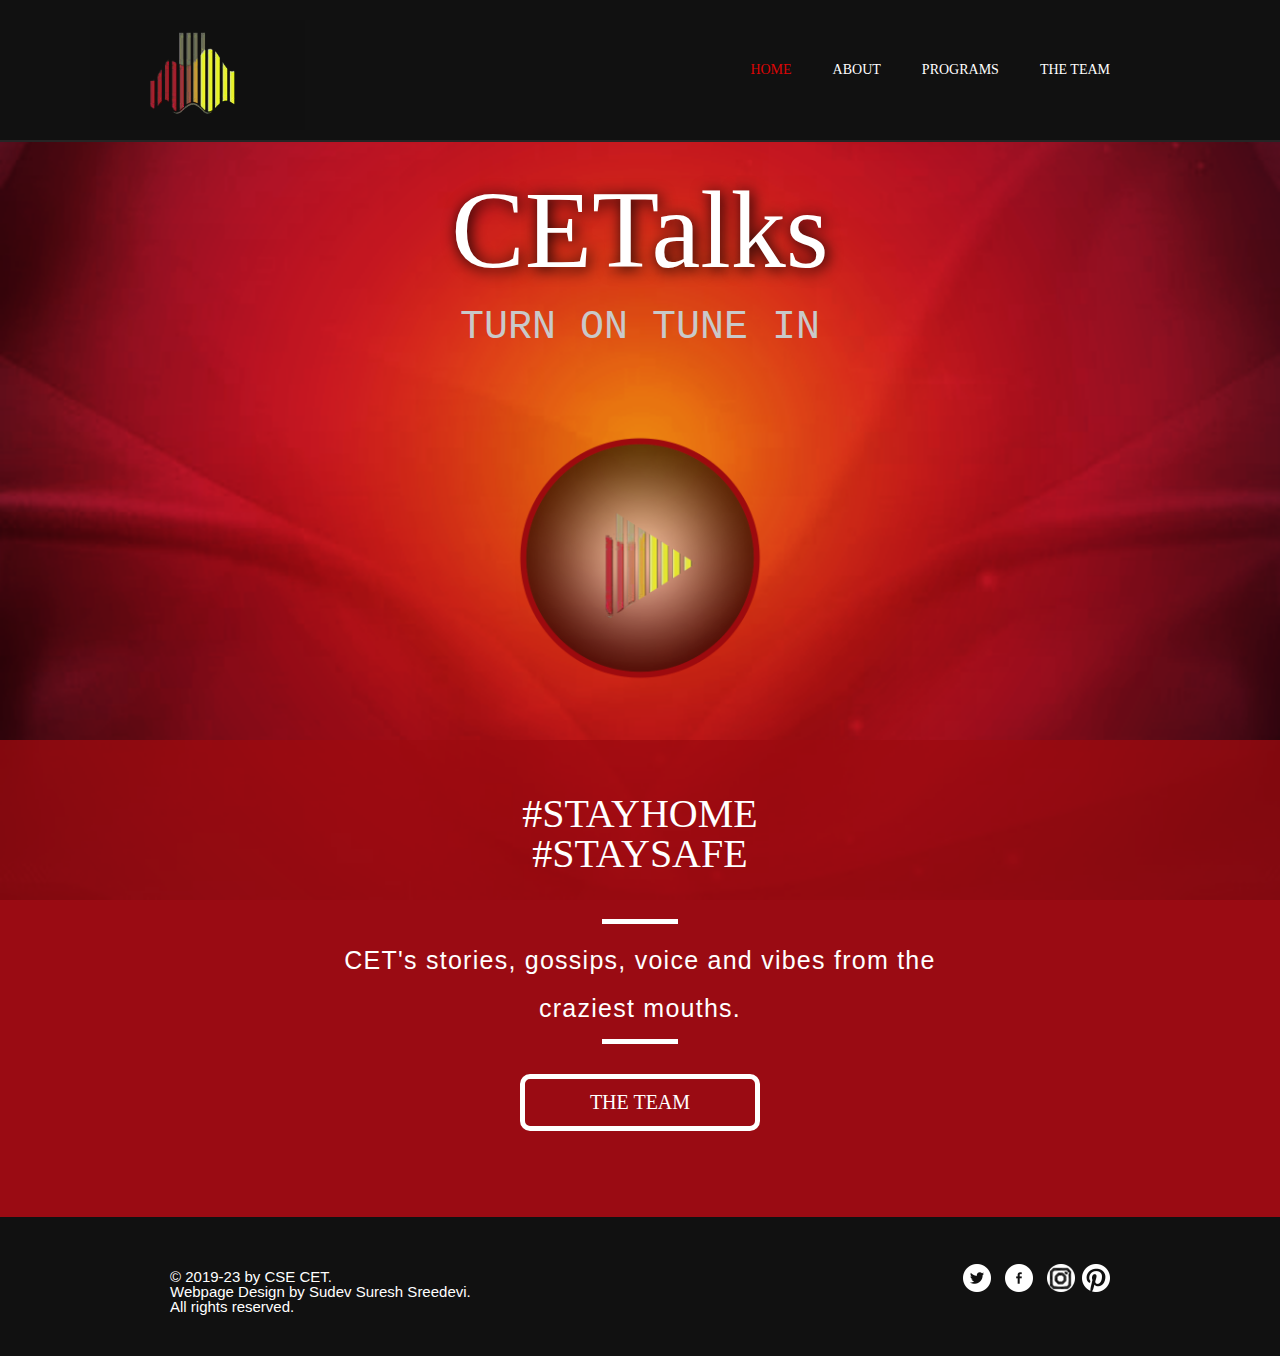
==== index.html @ 77f41a3c "Major theme change" ====
<!doctype html>
<html>
<head>
	<meta charset="UTF-8">
	<meta name="viewport" content="width=device-width, initial-scale=1.0">
	<meta name="theme-color" content="#111111">
	<title>CETalks</title>
	<link rel="stylesheet" href="css/style.css" type="text/css">
	<link rel="stylesheet" type="text/css" href="css/mobile.css">
	<link rel="icon" href="images/favicon.png" type="image/png">
	<script src="js/mobile.js" type="text/javascript"></script>
</head>
<body>
	<div class="loader-wrapper">
		<span class="loader"><span class="loader-inner"></span></span>
	</div>

	<div id="page">
		<div id="header">
			<div id="navigation">
				<span id="mobile-navigation">&nbsp;</span>
				<a href="index.html" class="logo"><img src="images/cetalkslogo.png" alt=""></a>
				<ul id="menu">
					<li class="selected">
						<a href="index.html">Home</a>
					</li>
					<li>
						<a href="comingsoon.html">About</a>
					</li>
					<li>
						<a href="programs.html">Programs</a>
						<ul>
							<li>
								<a href="programborentine.html">Borentine</a>
							</li>
						</ul>
					</li>
					<li>
						<a href="team.html">The Team</a>
						<ul>
							<li>
								<a href="teamcorepanel.html">Core Panel</a>
							</li>
							<li>
								<a href="teamsubpanel.html">Sub Panel</a>
							</li>
							<li>
								<a href="teamrj.html">RJs</a>
							</li>
							<li>
								<a href="teamprogram.html">Program Team</a>
							</li>
							<li>
								<a href="teamtech.html">Tech Team</a>
							</li>
							<li>
								<a href="teamdesign.html">Design Team</a>
							</li>
						</ul>
					</li>
					<!--li>
						<a href="contact.html">Contact</a>
					</li-->
				</ul>
			</div>
		</div>
		<div id="body" class="home">
			<div class="header">
				<div>
					<h1 style="color: white;" id="cetalks">CETalks</h1>
					<h2 style="color: #c9c9c9;">Turn on Tune in</h2>
				<audio id="stream" src="https://streaming.radio.co/s8c7294f48/listen"></audio>
				<div id="playbutton">
				<input type="radio" id="play" class="playradio" name="media" onclick="document.getElementById('stream').play(); document.getElementById('cetalks').scrollIntoView({behavior:'smooth'})" style="display: none;">
						<label for="play" class="label">
							<img src="images/playbutton.png" class="play" alt="">
						</label>
					</input>
					<input type="radio" id="pause" class="pauseradio" name="media" checked onclick="document.getElementById('stream').pause();" style="display: none;">
						<label for="pause" class="label">
							<img src="images/pause.png" class="pause" alt="">
						</label>
					</input>
				</div>
				</div>
			</div>
			<div class="body">
				<div>
					<h1>#Stayhome<br>#staysafe</h1>
					<p>CET's stories, gossips, voice and vibes from the craziest mouths.</p>
					<a href="team.html" class="more">The Team</a>
				</div>
			</div>
		</div>
		<div id="footer">
			<div>
				<div class="connect">
					<a href="https://twitter.com/CETalks" class="twitter">twitter</a>
					<a href="https://fb.me/cetalks" class="facebook">facebook</a>
					<a href="https://instagram.com/CETalks" class="googleplus">googleplus</a>
					<a href="" class="pinterest">pinterest</a>
				</div>
				<p>&copy; 2019-23 by CSE CET. <br>Webpage Design by Sudev Suresh Sreedevi. <br>All rights reserved.</p>
			</div>
		</div>
	</div>
	<script src="https://ajax.googleapis.com/ajax/libs/jquery/3.4.1/jquery.min.js"></script>
	<script>
        $(window).on("load",function(){
          $(".loader-wrapper").fadeOut("slow");
        });
    </script>
</body>
</html>
---- css/style.css ----
body {
	margin: 0;
	padding: 0;
	position: relative;
	width: auto;
	background-color: #111111;
}
body #page {
	margin: 0;
	overflow: hidden;
	padding: 0;
	width: auto;
}
a {
	text-decoration: none;
	outline: none;
}
a:active {
	background: none;
}
img {
	border: none;
}

/*----------------------------------------loading-screen--------------------------------------*/
.loader-wrapper {
	width: 100%;
	height: 100%;
	position: absolute;
	top: 0;
	left: 0;
	background-color: #111111;
	display:none;
	justify-content: center;
	align-items: center;
  }
  .loader {
	display: inline-block;
	width: 30px;
	height: 30px;
	position: relative;
	border: 4px solid #Fff;
	animation: loader 2s infinite ease;
  }
  .loader-inner {
	vertical-align: top;
	display: inline-block;
	width: 100%;
	background-color: #fff;
	animation: loader-inner 2s infinite ease-in;
  }
  @keyframes loader {
	0% { transform: rotate(0deg);}
	25% { transform: rotate(180deg);}
	50% { transform: rotate(180deg);}
	75% { transform: rotate(360deg);}
	100% { transform: rotate(360deg);}
  }
  @keyframes loader-inner {
	0% { height: 0%;}
	25% { height: 0%;}
	50% { height: 100%;}
	75% { height: 100%;}
	100% { height: 0%;}
  }
/*----------------------------------------header-styles---------------------------------------*/
#header {
	margin: 0;
	padding: 0;
	position: relative;
	width: 100%;
}
#header div {
	margin: 0 auto;
    max-width: 940px;
    min-height: 140px;
    padding: 0 10px;
}
#header div a.logo {
	display: block;
	float: left;
	height: 106px;
	align-self: center;
	margin: 20px 0 0 -80px;
    padding: 0;
    width: 320px;
}
#header div a.logo img {
	display: block;
	margin: 0;
	padding: 0;
	max-height: 110px;
	width: auto;
}
#header div ul {
	display: block;
    float: right;
    list-style: none outside none;
    margin: 0 auto;
    max-width: 501px;
    padding: 60px 0 20px;
    text-align: center;
}
#header div ul li {
	display: inline-block;
	*float: left; /* Needed for IE7 and old versions */
	margin: 0 0 0 37px;
	padding: 0;
	width: auto;
}
#header div ul li a {
	color: #ffffff;
	font-family: "Arial Black";
	font-size: 14px;
	font-weight: normal;
	line-height: 14px;
	margin: 0;
	padding: 0;
	text-align: center;
	text-transform: uppercase;
	width: auto;
}
#header div ul li.selected a, #header div ul li.selected a:hover {
	color: #dd0505;
}
#header div ul li a:hover {
	color: #c9cc00;
	transition: all .5s;
}
#header div ul li ul {
	display: none;
}
#header span#mobile-navigation, #header span#mobile-submenu, #header div ul li ul {
	display: none;
}
/*----------------------------------------body-home-styles---------------------------------------*/
#body {
	background: url(../images/clothbg.png) no-repeat center center;
	background-position: top;
	background-attachment: fixed;
	background-size: cover;
	background-color: #8f0f1f;
	border-top: 2px solid #252525;
	margin: 0;
	overflow: hidden;
	padding: 0;
	position: relative;
	width: 100%;
}
@media only screen and (max-width: 767px){
	#body
	{
		background: url(../images/clothbglow.png) no-repeat center center;
	}
}
#body.home div {
	background: none;
	margin: 0;
	max-width: none;
	padding: 0 0 54px;
	width: 100%;
}
#body.home div.header div {
	background: none;
	margin: 0 auto;
	max-width: 960px;
	padding: 40px 0 0;
	z-index: 1;
	position: relative;
}
#body.home div.header div h1 {
	background: none;
	color: #000000;
	display: block;
	font-family: "Arial Black";
	font-size: 110px;
	font-weight: normal;
	line-height: 96px;
	margin: 0 auto 20px;
	padding: 0;
	text-align: center;
	text-transform: none;
	width: 89.5833%;
	text-shadow: black 2px 2px 15px;
}
#body.home div.header div h2 {
	background: none;
	color: #000000;
	display: block;
	font-family: monospace;
	font-size: 40px;
	font-weight: normal;
	line-height: 60px;
	margin: 0 auto 32px;
	padding: 0;
	text-align: center;
	text-transform: uppercase;
	width: 89.5833%;
}
#body.home div.header div span {
	display: block;
	margin: 0 auto 52px;
	max-width: 350px;
	overflow: hidden;
	padding: 0;
	width: 37.4583%;
}
#body.home div.header div span a.email {
	border: 5px solid #000000;
	color: #000000;
	display: block;
	float: left;
	font-family: Arial;
	font-size: 20px;
	font-weight: bold;
	height: 47px;
	line-height: 47px;
	margin: 0;
	padding: 0;
	text-align: center;
	text-transform: uppercase;
	width: 63.142857142857%;
}
#body.home div.header div span a.signup {
	border: 5px solid #000000;
	border-left: none;
	color: #000000;
	display: block;
	float: left;
	font-family: Arial;
	font-size: 20px;
	font-weight: bold;
	height: 47px;
	line-height: 47px;
	margin: 0;
	padding: 0;
	text-align: center;
	text-transform: uppercase;
	width: 32.571428571429%;
}
#body.home div.header div img {
	display: block;
	margin: 0 auto;
	padding: 0;
	width: 97.9167%;
}
#body.home div.body {
	background: url(../images/bar.png) repeat;
	margin: 0;
	padding: 0;
	width: 100%;
	position: relative;
	z-index: 0;
}
#body.home div.body div {
	background: none;
	margin: 0 auto;
	max-width: 960px;
	padding: 54px 0 86px;
}
#body.home div.body div h1 {
	background: url(../images/bg-border1.gif) no-repeat center bottom;
	color: #FFFFFF;
	font-family: 'Arial Black';
	font-size: 40px;
	font-weight: normal;
	line-height: 40px;
	margin: 0;
	padding: 0 0 50px;
	text-align: center;
	text-transform: uppercase;
}
#body.home div.body div p {
	background: url(../images/bg-border1.gif) no-repeat center bottom;
	color: #FFFFFF;
	display: block;
	font-family: Arial;
	font-size: 25px;
	font-weight: normal;
	letter-spacing: 0.05em;
	line-height: 48px;
	margin: 12px auto 0;
	padding: 0 0 12px;
	text-align: center;
	width: 63.6458%;
}
#body.home div.body div p a {
	color: #ffffff;
	font-family: Arial;
	font-size: 25px;
	font-weight: normal;
	line-height: 48px;
	margin: 0;
	padding: 0;
	text-decoration: underline;
}
#body.home div.body div p a:hover {
	color: #fc416f;
}
#body.home div.body div a.more {
	border: 5px solid #FFFFFF;
	border-radius: 10px;
	color: #FFFFFF;
	display: block;
	font-family: 'Arial Black';
	font-size: 20px;
	font-weight: normal;
	height: 47px;
	line-height: 47px;
	margin: 30px auto 0;
	padding: 0;
	text-align: center;
	text-transform: uppercase;
	width: 230px;
}
#body.home div.body div a.more:hover {
	background-color: #ffffff;
	color: #d30000;
	transition: all .5s;
}
/*----------------------------------------body-styles---------------------------------------*/
#body div {
	background: url(../images/bg-transparent2.png) repeat;
	margin: 0 auto;
	max-width: 960px;
	overflow: hidden;
	padding: 58px 0 4px;
}
#body.running div {
	padding: 58px 0 161px;
}
#body div h1 {
	background: url(../images/bg-border2.png) no-repeat center bottom;
	color: #e87b0f;
	font-family: 'Arial Black';
	font-size: 40px;
	font-weight: normal;
	line-height: 40px;
	margin: 0;
	padding: 0 0 20px;
	text-align: center;
	text-transform: uppercase;
}
#body div img {
	display: block;
	margin: 1px auto 47px;
	padding: 0;
	width: auto;
}
#body.runningsinglepost div img {
	display: block;
	margin: 68px auto 73px;
	padding: 0;
	width: auto;
}
#body.runningsinglepost div h3 {
	padding: 17px 0 0;
}
#body.runningsinglepost div h3 span {
	padding: 0 0 12px;
}
#body.runningsinglepost div p {
	margin: 0 auto 10px;
}
#body div p {
	color: #FFFFFF;
	display: block;
	font-family: Arial;
	font-size: 16px;
	font-weight: normal;
	letter-spacing: 0.01em;
	line-height: 48px;
	margin: 0 auto 37px;
	padding: 0;
	text-align: center;
	width: 765px;
}
#body div p span {
	color: #FFFFFF;
	display: block;
	font-family: Arial;
	font-size: 16px;
	font-style: italic;
	font-weight: normal;
	letter-spacing: 0.03em;
	line-height: 48px;
	padding: 39px 0;
}
#body div p span a {
	color: #FFFFFF;
	font-family: Arial;
	font-size: 16px;
	font-style: italic;
	font-weight: bold;
	line-height: 48px;
}
#body div p a {
	color: #ffffff;
	font-family: Arial;
	font-size: 16px;
	font-weight: normal;
	line-height: 48px;
	margin: 0;
	padding: 0;
	text-decoration: underline;
}
#body div p a:hover {
	color: #fc416f;
}
#body div h2 {
	color: #FFFFFF;
	font-family: arial;
	font-size: 20px;
	font-weight: normal;
	line-height: 20px;
	margin: 0 0 15px;
	padding: 0;
	text-align: center;
	text-transform: none;
}

#body div h3 {
	background: url(../images/bg-border1.gif) no-repeat center top;
	color: #FFFFFF;
	display: block;
	font-family: Arial;
	font-size: 25px;
	font-weight: bold;
	letter-spacing: 0.02em;
	line-height: 48px;
	margin: 0 auto 15px;
	padding: 18px 0 0;
	text-align: center;
	width: 611px;
}
#body div h3 span {
	background: url(../images/bg-border1.gif) no-repeat center bottom;
	display: block;
	margin: 0;
	padding: 0 0 11px;
	width: auto;
}
#body.running div p {
	margin: 0 auto 48px;
}
#body div ul {
	display: inline-block;
	list-style: none outside none;
	margin: 0;
	max-width: 780px;
	padding: 72px 90px 49px;
}
#body div ul li:first-child {
	border: none;
	padding: 0 0 0 0;
}
#body div ul li {
	border-top: 2px solid #363636;
	display: block;
	margin: 0;
	overflow: hidden;
	padding: 40px 0 0;
	width: auto;
}
#body div ul li img {
	display: block;
	float: left;
	height: auto;
	max-width: 230px;
	margin: 0 28px 0 0;
	padding: 0;
	width: auto;
}
#body div ul li div {
	background: none;
	float: left;
	margin: 0;
	max-width: none;
	overflow: hidden;
	padding: 6px 0 0;
	width: 522px;
}
#body div ul li div h1 {
	background: none;
	color: #ffffff;
	font-family: 'Segoe UI', Tahoma, Geneva, Verdana, sans-serif;
	font-size: 32px;
	font-weight: bold;
	font-style: italic;
	line-height: 30px;
	margin: 0 0 16px;
	padding: 0;
	text-align: left;
	text-transform: uppercase;
	width: auto;
}
#body div ul li div p {
	color: #FFFFFF;
	font-family: Arial;
	font-size: 16px;
	font-weight: normal;
	letter-spacing: 0.01em;
	line-height: 28px;
	margin: 0 0 6px;
	padding: 0;
	text-align: left;
	width: auto;
}
#body div ul li div p a {
	color: #ffffff;
	font-family: Arial;
	font-size: 16px;
	font-weight: normal;
	line-height: 48px;
	margin: 0;
	padding: 0;
	text-decoration: underline;
}
#body div ul li div p a:hover {
	color: #dd0505;
}
#body div ul li div a.more {
	border: 2px solid #FFFFFF;
	border-radius: 6px;
	color: #FFFFFF;
	display: block;
	float: left;
	font-family: Arial;
	font-size: 14px;
	font-weight: normal;
	height: 34px;
	line-height: 34px;
	margin: 0 0 40px;
	padding: 0;
	text-align: center;
	text-transform: uppercase;
	width: 136px;
}
#body div ul li div a.more:hover {
	background-image: linear-gradient(to bottom right, #dd0505, #d19833);
	border: none;
	height: 38px;
	line-height: 38px;
	width: 140px;
	font-weight: bold;
}
#body.contact div img {
	display: block;
	margin: 70px auto 37px;
	padding: 0;
	width: auto;
}
#body.contact div h2 {
	font-weight: bold;
	margin: 0 auto 18px;
	text-transform: uppercase;
}
#body.contact div p, #body.contact div a {
	color: #FFFFFF;
	display: block;
	font-family: Arial;
	font-size: 16px;
	font-weight: normal;
	letter-spacing: 0.01em;
	line-height: 18px;
	margin: 0 auto 22px;
	padding: 0;
	text-align: center;
	width: 355px;
}
#body.contact div p a {
	color: #FFFFFF;
	font-family: Arial;
	font-size: 16px;
	font-weight: normal;
	line-height: 48px;
	margin: 0 auto 37px;
	padding: 0;
	text-decoration: underline;
}
#body.contact div p a:hover {
	color: #fc416f;
}
#body.contact div h4 {
	background: url(../images/bg-border1.gif) no-repeat center bottom;
	color: #FFFFFF;
	font-family: 'Arial Black';
	font-size: 30px;
	font-weight: normal;
	line-height: 30px;
	margin: 0;
	padding: 14px 0 29px;
	text-align: center;
	text-transform: uppercase;
}
#body.contact div form {
	display: block;
	margin: 0 auto;
	overflow: hidden;
	padding: 36px 0 0;
	width: 503px;
}
#body.contact div form input {
	background: none;
	border: 2px solid #FFFFFF;
	color: #FFFFFF;
	display: block;
	font-family: Arial;
	font-size: 18px;
	font-weight: normal;
	height: 39px;
	line-height: 43px;
	margin: 0 0 17px;
	padding: 0 4px;
	text-align: center;
	text-transform: uppercase;
	width: 491px;
}
#body.contact div form textarea {
	background: none;
	border: 2px solid #FFFFFF;
	color: #FFFFFF;
	display: block;
	font-family: Arial;
	font-size: 18px;
	font-weight: normal;
	height: 87px;
	line-height: 24px;
	margin: 0 0 22px;
	overflow: auto;
	padding: 7px 4px 0;
	resize: none;
	text-align: center;
	text-transform: uppercase;
	width: 491px;
}
#body.contact div form input#submit {
	background: none;
	border: 2px solid #FFFFFF;
	color: #FFFFFF;
	cursor: pointer;
	display: block;
	font-family: Arial;
	font-size: 18px;
	font-weight: bold;
	height: 43px;
	line-height: 43px;
	margin: 0 auto 16px;
	padding: 0;
	text-align: center;
	text-transform: uppercase;
	width: 143px;
}
#body.contact div form input#submit:hover {
	background-color: #fb4141;
	border: none;
	height: 43px;
	width: 143px;
}
#body.team div table{
	width: 100%;
	text-align: center;
	padding: 0 10px;
}
#body.team div table td{
	width: 50%;
}
#body.team div table tr td a{
	text-decoration: none;
	color: white;
	font-family: 'Segoe UI', Tahoma, Geneva, Verdana, sans-serif;
	font-weight: bold;
	font-size: 36px;
	
}
#body.team div table tr td a h6{
	text-decoration: none;
	color: white;
	font-family: 'Segoe UI', Tahoma, Geneva, Verdana, sans-serif;
	font-size: 16px;
	font-weight: normal;
	margin: 5px auto;
	
}
#body.team div table tr td a img{
	max-width: 250px;
	height: auto;
	margin-left: auto;
	margin-right: auto;
	margin-bottom: 0;
}
#body.team div table tr td a:hover img{
	max-width: 230px;
	height: auto;
	transition: all .25s;
}
#body.rjpage div div
{
	background: none;
}
#body.rjpage div div img.slides
{
	max-width: 35%;
	display: none;
}
#body.rjpage div div button.slidecontrol
{
	height: 50px;
	width: 50px;
	display: inline-block;
	outline: none;
	background: #ff9430;
	border-radius: 20%;
	border: 1px;
}
#body.rjpage div div button.slidecontrol:hover
{
	background: #9c5c27;
	transition: all .5s;
}

/*-----------------home-page Play Button--------------------------------------*/
body div#page div.home div.header div#playbutton input.playradio+.label
{
	margin-left: auto;
	margin-right: auto;
}
body div#page div.home div.header div#playbutton input.playradio+.label img.play
{
	max-height: 250px;
	width: auto;
	border: 3px transparent solid;
	border-radius: 40%;
}
body div#page div.home div.header div#playbutton input.playradio+.label img.play:hover
{
	border: 3px #c9cc00 dashed;
	border-radius: 50%;
	transition: all .5s;
}
body div#page div.home div.header div#playbutton input.playradio:checked+.label img.play
{
	display: none;
	transition: all .5s;
}
body div#page div.home div.header div#playbutton input.pauseradio+.label
{
	margin-left: auto;
	margin-right: auto;
}
body div#page div.home div.header div#playbutton input.pauseradio+.label img.pause
{
	max-height: 250px;
	width: auto;
	border: 3px transparent solid;
	border-radius: 40%;
}
body div#page div.home div.header div#playbutton input.pauseradio+.label img.pause:hover
{
	border: 3px #c9cc00 dashed;
	border-radius: 50%;
	transition: all .5s;
}
body div#page div.home div.header div#playbutton input.pauseradio:checked+.label img.pause
{
	display: none;
	transition: all .5s;
}
/*-----------------------------Equalizer-styles-----------------------------------------------*/
@media only screen and (min-width: 568px){
body div#page div.home div.equalizer 
{
	margin: 0 25%; 
	padding: 0%; 
	display: inline;
}
}
@media only screen and (max-width: 568px){
body div#page div.home div.equalizer
{
	margin: 0 0 -16% 0;
}
}

/*----------------------------------------footer-styles---------------------------------------*/
#footer {
	background-color: #111111;
	margin: 0;
	min-height: 122px;
	padding: 0;
	width: 100%;
}
#footer div {
	margin: 0 auto;
	max-width: 940px;
	overflow: hidden;
	padding: 47px 10px 42px;
}
#footer div p {
	color: #FFFFFF;
	float: left;
	font-family: Arial;
	font-size: 15px;
	font-weight: normal;
	line-height: 15px;
	margin: 0;
	padding: 5px 0 0;
	text-align: left;
	text-transform: none;
	width: 400px;
}
#footer div .connect {
	display: block;
	float: right;
	height: 32px;
	margin: 0;
	overflow: hidden;
	padding: 0;
	width: 154px;
}
#footer div .connect a {
	background: url(../images/icons.png) no-repeat;
	display: block;
	float: left;
	height: 28px;
	margin: 0 7px;
	padding: 0;
	text-indent: -99999px;
	width: 28px;
}
#footer div .connect a.facebook {
	background-position: 0 0;
}
#footer div .connect a.googleplus {
	background-position: 0 -30px;
}
#footer div .connect a.pinterest {
	background-position: 0 -60px;
	margin: 0;
}
#footer div .connect a.twitter {
	background-position: 0 -90px;
}
#footer div .connect a.facebook:hover {
	background-position: -30px 0;
}
#footer div .connect a.googleplus:hover {
	background-position: -30px -30px;
}
#footer div .connect a.pinterest:hover {
	background-position: -30px -60px;
}
#footer div .connect a.twitter:hover {
	background-position: -30px -90px;
}
---- css/mobile.css ----
@media only screen and (min-width : 320px) and (max-width : 568px) {
html {
	-webkit-text-size-adjust: none;
}
img {
	max-width: 100%;
}
#header {
	width: 100%;
}
#header div {
	min-height: 75px;
	padding: 0;
	width: 100%;
}
#header div ul {
	width: 100%;
}
#header div a.logo {
	display: block;
    float: left;
    height: auto;
   margin: 5% 0 2% 8%;
    padding: 0;
    width: 40%;
}
#header span#mobile-navigation {
	background: transparent url(../images/mobile/mobile-menu.png) no-repeat;
	display: block;
	height: 50px;
	margin: 0;
	padding: 0 0 0 0;
	position: absolute;
	right: 6%;
	top: 10px;
	width: 50px;
	z-index: 999;
}
#header div#navigation > ul {
	background: rgba(255, 255, 255, 0.8);
	border: 1px solid #000000;
	display: none;
	height: auto;
	padding: 0;
	position: absolute;
	right: 6%;
	top: 60px;
	width: 88%;
	z-index: 1000;
}
#header div#navigation > ul > li {
	border-left: 0;
	border-top: 1px solid #000000;
	margin: 0;
	padding: 0;
	position: relative;
	text-align: left;
	width: 100%;
}
#header div#navigation > ul > li:first-child {
	border-top: 0;
}
#header div#navigation > ul > li:hover {
	background-color: transparent;
}
#header div#navigation ul li a {
	color: #000000;
	display: block;
	font-family: Arial;
	font-size: 1.125em;
	font-weight: normal;
	height: 3em;
	line-height: 3.125em;
	padding: 0 10px;
	text-align: left;
	text-shadow: none;
}
#header .mobile-submenu {
	background: rgba(255, 255, 255, 0.8) url(../images/mobile/mobile-expand.png) no-repeat center;
	border-left: 1px solid #000000;
	display: inline-block;
	height: 3.4em;
	position: absolute;
	right: 0;
	top: 0;
	width: 50px;
	z-index: 0;
}
#header div#navigation ul li ul {
	border-top: 1px solid #000000;
	padding: 0;
	position: static;
	right: 0;
	text-align: left;
	width: 100%;
	z-index: 999;
}
#header div#navigation ul li ul, #header div#navigation ul li:hover ul {
	display: none;
}
#header div#navigation ul li {
	background: rgba(255, 255, 255, 0.8);
}
#header div#navigation ul li ul li {
	background: rgba(255, 255, 255, 0.8);
	border-top: 1px solid #000000;
	display: block;
	margin: 0;
	padding: 0;
	text-align: left;
}
#header div#navigation ul li ul li:first-child {
	border: none;
}
#header div#navigation ul li ul li a {
	background: rgba(255, 255, 255, 0.8);
	color: #000000;
	padding-left: 20px;
	text-align: left;
}
#header div#navigation ul li:hover a, #header div#navigation ul li.selected a, #header div#navigation ul li:hover ul li a, #header div#navigation ul li:hover ul li a:hover, #header div#navigation ul li ul li.selected a {
	display: block;
}
#header div#navigation ul li.selected > a {
	background: #bb0404cc;
	color: #ffffff;
}
#body {
	margin: 0;
	padding: 0;
	width: 100%;
}
#body.home {
	margin: 0;
	padding: 0;
	width: 100%;
}
#body div {
	margin: 0 auto;
	padding: 10% 0 0 0;
	width: 95%;
}
#body div.header div h1 {
	font-family: Arial;
	font-size: 46px;
	font-weight: bolder;
	line-height: 46px;
	width: 100%;
}
#footer div .connect {
	float: none;
	margin: 0 auto;
	width: 154px;
}
}
@media only screen and (max-width : 568px) and (orientation : landscape) {
#header div a.logo img {
	margin: 5% 0 0 8%;
	width: 80%;
}
}
@media only screen and (max-width : 918px) {
#body {
	background-size: cover;
}
#body.home {
	margin: 0 auto;
	padding: 0;
	width: 100%;
}
#body div {
	margin: 0 auto;
	padding: 10% 0 0 0;
	width: 95%;
}
#body.home div.header div h1 {
	font-family: Arial;
	font-size: 48px;
	font-weight: bold;
	line-height: 48px;
	width: 99%;
}
#body.home div.header div span {
	width: 85%;
}
#body.home div.header div span a.email {
	width: 56%;
}
#body.home div.header div span a.signup {
	width: 36%;
}
#body.home div.body div h1 {
	font-family: Arial;
	font-size: 50px;
	font-weight: bold;
}
#body.home div.body div p {
	font-size: 20px;
	line-height: 35px;
	width: 90%;
}
#body.home div.body div a.more {
	font-family: Arial;
}
#footer div {
	margin: 0 auto;
	width: 90%;
}
#footer div p {
	float: none;
	text-align: center;
	width: 100%;
}
#footer div .connect {
	float: none;
	margin: 0 auto 18px;
	max-width: none;
	width: 154px;
}
#body div h1 {
	font-family: Arial;
	font-size: 35px;
	font-weight: bold;
	line-height: 35px;
}
#body div img {
	width: 90%;
}
#body div p {
	width: 90%;
}
#body.blogsinglepost div div h1 {
	padding: 0 0 0 5%;
}
#body.blogsinglepost div div p {
	display: block;
	margin: 0 auto 48px;
	width: 90%;
}
#body div h2 {
	font-size: 24px;
	font-weight: bold;
	line-height: 30px;
	margin: 0 auto;
	width: 90%;
}
#body div ul.gallery li {
	float: none;
	margin: 0 0 10% 0;
	width: 100%;
}
#body div ul.gallery li a img {
	float: none;
	width: 80%;
}
#body div h3 {
	width: 90%;
}
#body div ul {
	margin: 0;
	max-width: none;
	padding: 15% 0 0 0;
	width: 100%;
}
#body div ul li {
	margin: 0 auto;
	width: 90%;
}
#body div ul li img, #body.blogsinglepost div img {
	display: block;
	float: none;
	margin: 10% auto 10%;
	width: 90%;
}
#body div ul li div, #body.blogsinglepost div div {
	margin: 10% 0 0;
	padding: 0 0 10%;
	width: 100%;
}
#body div ul li div p {
	line-height: 24px;
	margin: 0 0 10% 0;
}
#body.contact div img {
	display: block;
	margin: 70px auto 37px;
	padding: 0;
	width: 90%;
}
#body.contact div p, #body.contact div a {
	width: 90%;
}
#body.contact div h4 {
	font-family: Arial;
	font-weight: bold;
}
#body.contact div form {
	display: block;
	margin: 0 auto;
	overflow: hidden;
	padding: 36px 0 0;
	width: 90%;
}
#body.contact div form input, #body.contact div form textarea {
	-webkit-appearance: none;
	border-radius: 0;
	margin: 0 auto 10%;
	width: 90%;
}
#body.runningsinglepost div img {
	width: 90%;
}
#body.running div {
	padding: 10% 0 10%;
}
}
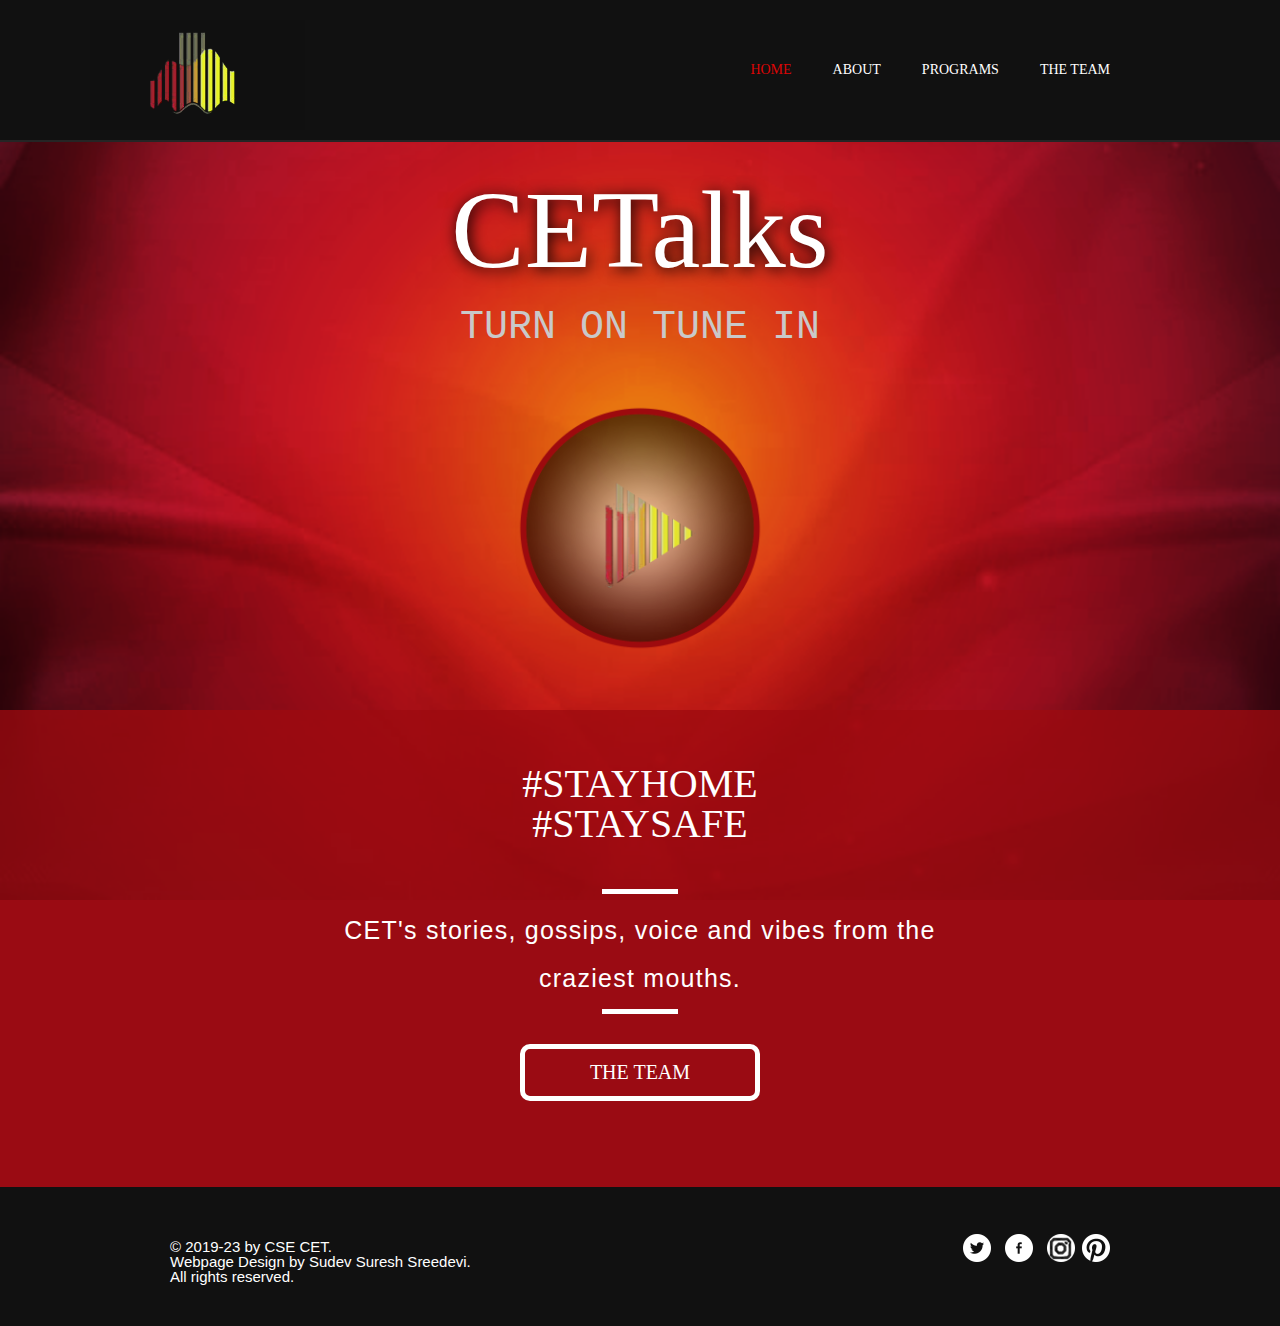
==== commit 5693dc64: "Program countdown timer added" ====
--- a/index.html
+++ b/index.html
@@ -14,7 +14,16 @@
 	<div class="loader-wrapper">
 		<span class="loader"><span class="loader-inner"></span></span>
 	</div>
-
+	<div id="modal">
+		<div id="pop-up">
+			<div id="pic">
+				<p id="demo"></p>
+			</div>
+			<span class="close">&times;</span>
+			
+		</div>
+	</div>
+	
 	<div id="page">
 		<div id="header">
 			<div id="navigation">
@@ -58,9 +67,6 @@
 							</li>
 						</ul>
 					</li>
-					<!--li>
-						<a href="contact.html">Contact</a>
-					</li-->
 				</ul>
 			</div>
 		</div>
@@ -104,11 +110,38 @@
 			</div>
 		</div>
 	</div>
-	<script src="https://ajax.googleapis.com/ajax/libs/jquery/3.4.1/jquery.min.js"></script>
 	<script>
-        $(window).on("load",function(){
-          $(".loader-wrapper").fadeOut("slow");
-        });
-    </script>
+		var modal = document.getElementById('pop-up');
+		var span = document.getElementsByClassName('close')[0];
+		span.onclick = function(){
+			document.getElementById('pic').setAttribute('class', 'pop-off');
+			span.style.display = 'none';
+		}
+		window.onclick = function(event){
+			if (event.target == modal) {
+				document.getElementById('pic').setAttribute('class', 'pop-off');
+				span.style.display = 'none';				
+			}
+		}
+
+		/*countdown timer*/
+
+		var limittime =  new Date("Jan 15, 2020 22:00:00").getTime();
+		var x = setInterval(function(){
+			var now = new Date().getTime()
+			var distance = limittime - now;
+			var days = Math.floor(distance / (1000 * 60 * 60 * 24));
+			var hours = Math.floor((distance % (1000 * 60 * 60 * 24)) / (1000 * 60 * 60));
+			var minutes = Math.floor((distance % (1000 * 60 * 60)) / (1000 * 60));
+			var seconds = Math.floor((distance % (1000 * 60)) / 1000);
+
+			document.getElementById('demo').innerHTML = hours + "h " + minutes + "m " + seconds + "s ";
+			
+			if (distance <= 0) {
+				clearInterval(x)
+				document.getElementById('demo').innerHTML = "Now Playing"
+			}
+		}, 1000);
+	</script>
 </body>
 </html>
--- a/css/style.css
+++ b/css/style.css
@@ -21,7 +21,82 @@
 img {
 	border: none;
 }
+/*-----------------------------------------pop-up-screen--------------------------------------*/
+#modal{
+	position: fixed;
+	z-index: 5;
+	height: 100%;
+	display: none;
+	align-items: center;
+}
+#pop-up 
+{
+	margin:  auto;
+}
+div#pic
+{
+	background: url(../images/borentine/1.jpg) no-repeat #5a5a5a;
+	background-blend-mode: soft-light;
+	opacity: .8;
+	display: inline-flex;
+	background-size: contain;
+	height: 19vw;
+	width: 15vw;
+	margin-left: 0;
+}
+@media only screen and (max-width: 568px){
+	div#pic
+{
+	background: url(../images/borentine/2.jpg) no-repeat #414141;
+	background-blend-mode: soft-light;
+	opacity: .8;
+	display: inline-flex;
+	background-size: contain;
+	height: 40vw;
+	width: 30vw;
+	margin-left: 0;
+}
+}
+#demo
+{
+	color: white;
+	font-family: 'Lucida Sans', 'Lucida Sans Regular', 'Lucida Grande', 'Lucida Sans Unicode', Geneva, Verdana, sans-serif;
+	text-shadow: 3px 3px 4px black;
+	font-size: 20px;
+	font-weight: bold;
+	display: flex;
+	margin: auto auto;
+	align-items: center;
+}
 
+@keyframes pop-off{
+	from {margin-left: 0;}
+	to {margin-left: -30vw;}
+}
+.pop-off
+{
+	animation: pop-off 2s forwards;
+}
+.close
+{
+	position: absolute;
+	right: 0;
+	padding: 0 10px;
+	color: black;
+	background-color: white;
+	float: right;
+	font-size: 36px;
+	font-weight: bold;
+	z-index: 7;
+}
+
+.close:hover,
+.close:focus
+{
+	color: #aaa;
+	text-decoration: none;
+	cursor: pointer;
+}
 /*----------------------------------------loading-screen--------------------------------------*/
 .loader-wrapper {
 	width: 100%;
@@ -196,6 +271,7 @@
 	text-align: center;
 	text-transform: uppercase;
 	width: 89.5833%;
+	margin-bottom: 2px;
 }
 #body.home div.header div span {
 	display: block;
@@ -732,6 +808,13 @@
 	border: 3px transparent solid;
 	border-radius: 40%;
 }
+@media only screen and (max-width: 767px){
+	body div#page div.home div.header div#playbutton input.playradio+.label img.play
+{
+	max-height: 200px;
+}
+}
+
 body div#page div.home div.header div#playbutton input.playradio+.label img.play:hover
 {
 	border: 3px #c9cc00 dashed;
@@ -754,6 +837,12 @@
 	width: auto;
 	border: 3px transparent solid;
 	border-radius: 40%;
+}
+@media only screen and (max-width: 767px){
+	body div#page div.home div.header div#playbutton input.pauseradio+.label img.pause
+{
+	max-height: 200px;
+}
 }
 body div#page div.home div.header div#playbutton input.pauseradio+.label img.pause:hover
 {
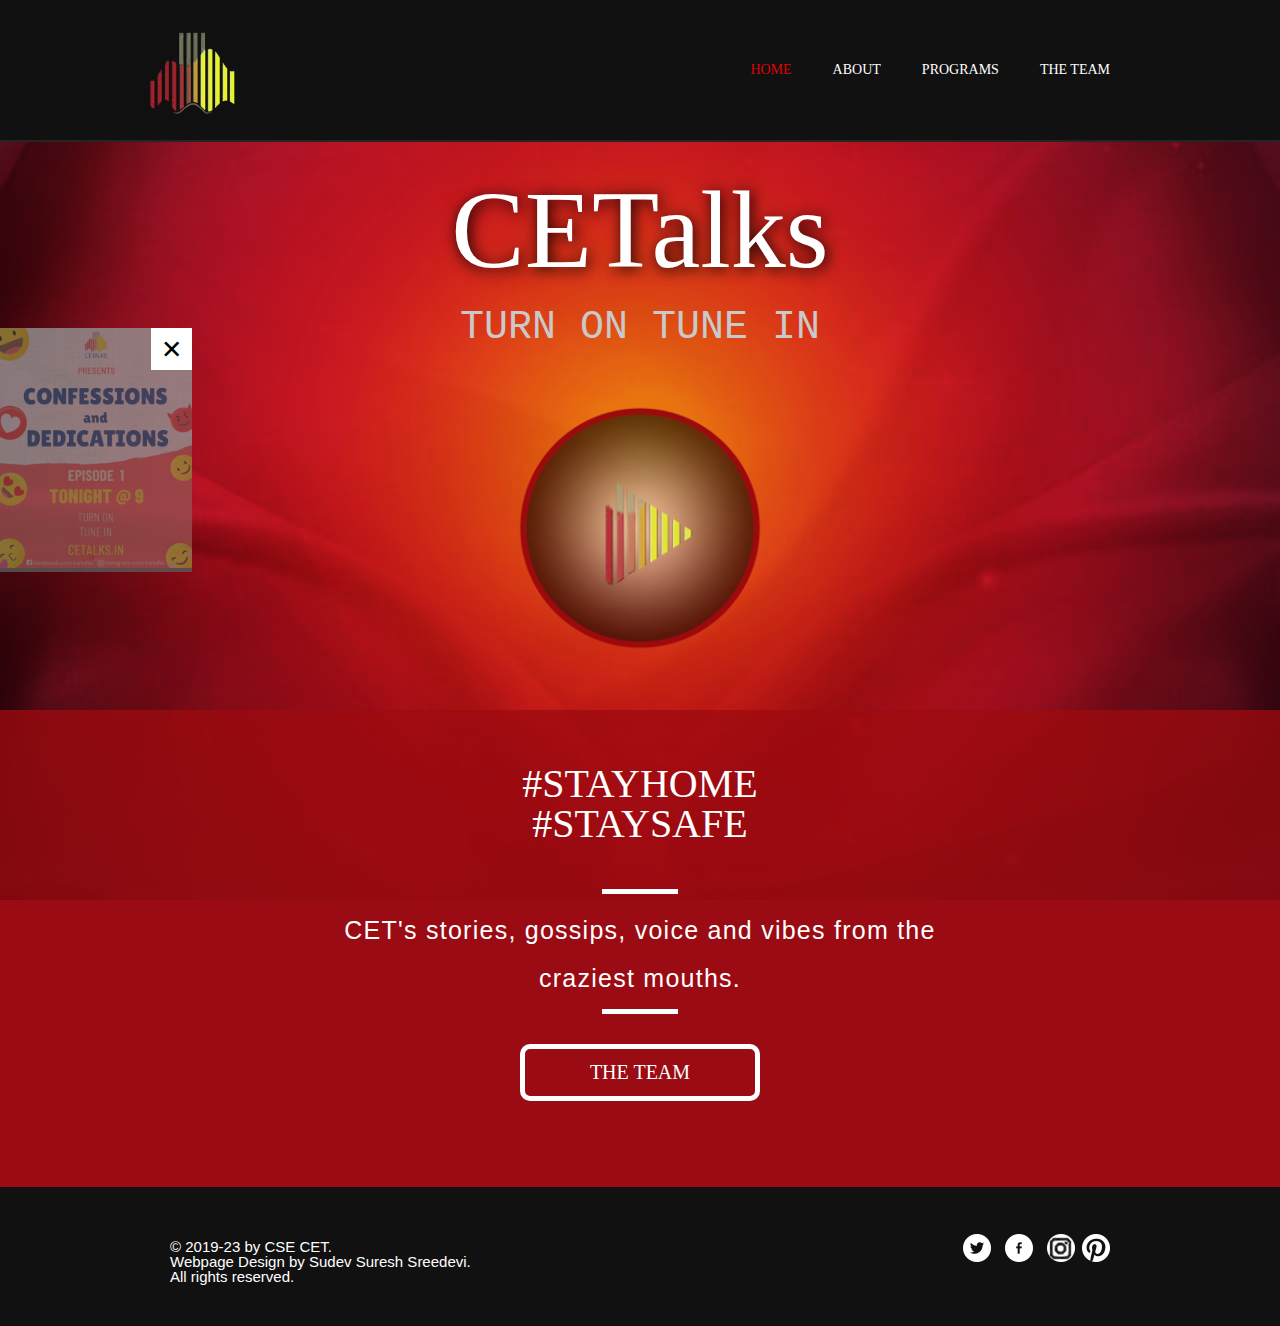
==== commit 301e6cfd: "Program countdown update" ====
--- a/index.html
+++ b/index.html
@@ -126,7 +126,7 @@
 
 		/*countdown timer*/
 
-		var limittime =  new Date("Jan 15, 2020 22:00:00").getTime();
+		var limittime =  new Date("Jun 25, 2020 21:00:00").getTime();
 		var x = setInterval(function(){
 			var now = new Date().getTime()
 			var distance = limittime - now;
--- a/css/style.css
+++ b/css/style.css
@@ -26,7 +26,7 @@
 	position: fixed;
 	z-index: 5;
 	height: 100%;
-	display: none;
+	display: flex;
 	align-items: center;
 }
 #pop-up 
@@ -35,7 +35,7 @@
 }
 div#pic
 {
-	background: url(../images/borentine/1.jpg) no-repeat #5a5a5a;
+	background: url(../images/today.jpg) no-repeat #5a5a5a;
 	background-blend-mode: soft-light;
 	opacity: .8;
 	display: inline-flex;
@@ -47,7 +47,7 @@
 @media only screen and (max-width: 568px){
 	div#pic
 {
-	background: url(../images/borentine/2.jpg) no-repeat #414141;
+	background: url(../images/today.jpg) no-repeat #414141;
 	background-blend-mode: soft-light;
 	opacity: .8;
 	display: inline-flex;
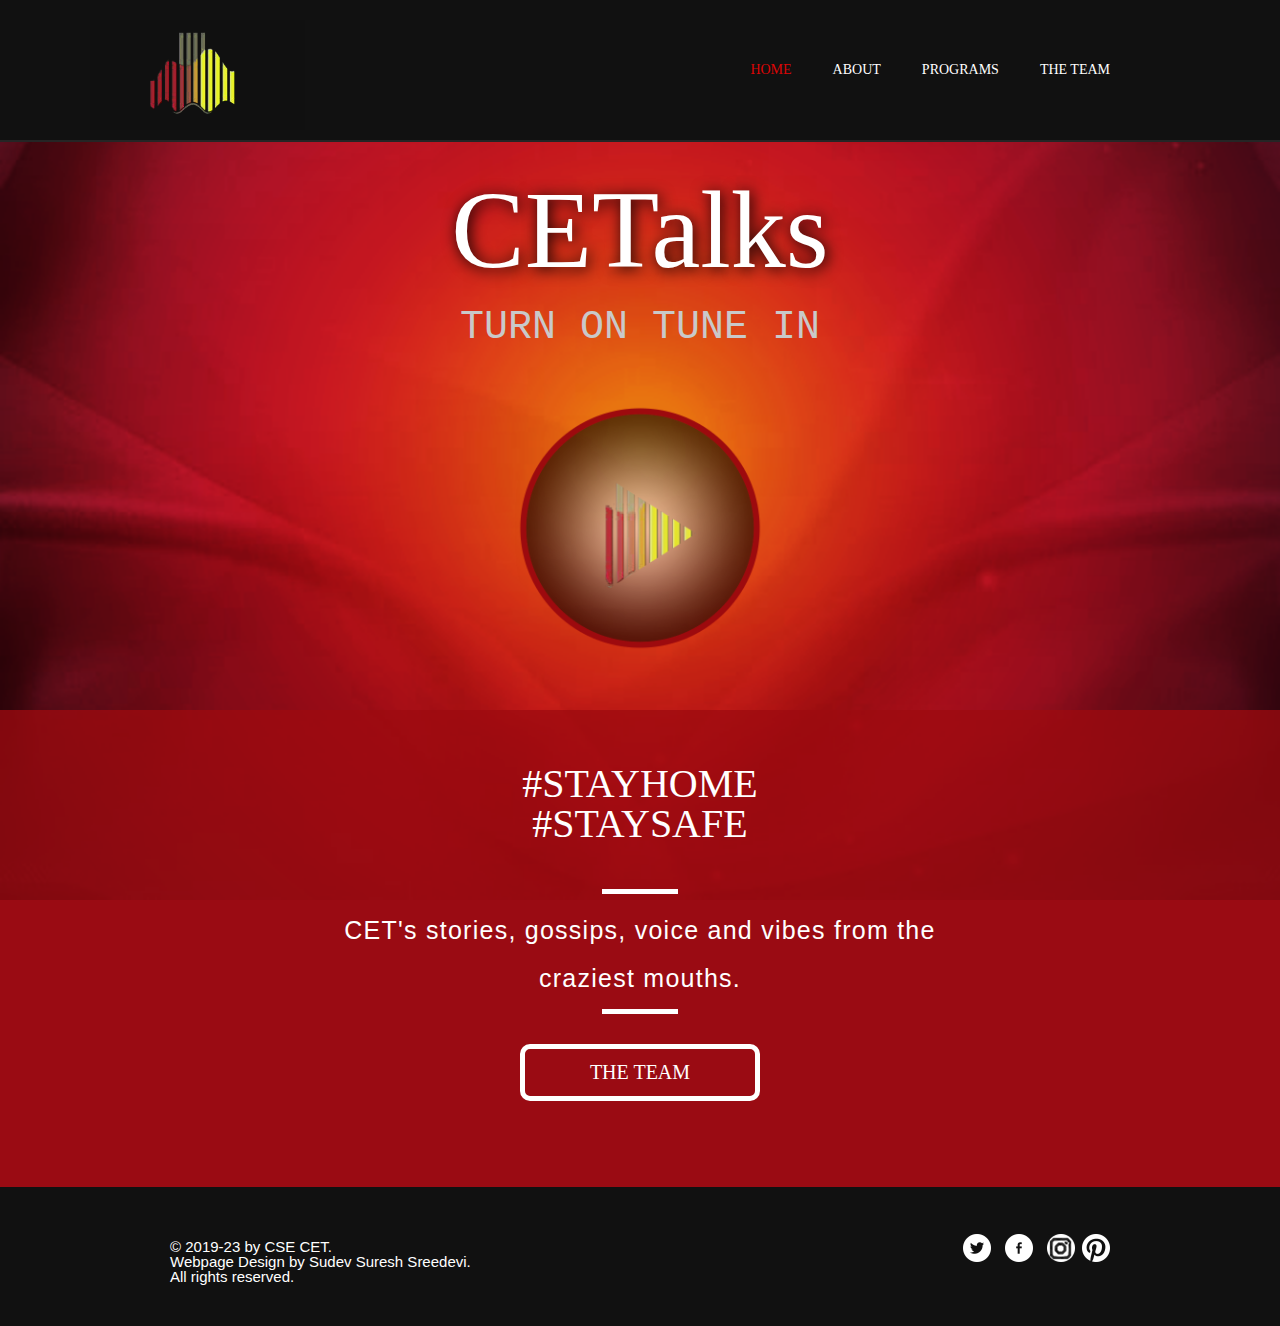
==== commit ee7cd8f4: "Automated countdown removal" ====
--- a/index.html
+++ b/index.html
@@ -137,10 +137,14 @@
 
 			document.getElementById('demo').innerHTML = hours + "h " + minutes + "m " + seconds + "s ";
 			
+			if (hours <= -1) {
+				document.getElementById('modal').setAttribute('style', 'display:none');
+			}
 			if (distance <= 0) {
 				clearInterval(x)
 				document.getElementById('demo').innerHTML = "Now Playing"
 			}
+			
 		}, 1000);
 	</script>
 </body>
--- a/css/style.css
+++ b/css/style.css
@@ -26,7 +26,7 @@
 	position: fixed;
 	z-index: 5;
 	height: 100%;
-	display: flex;
+	display: none;
 	align-items: center;
 }
 #pop-up 
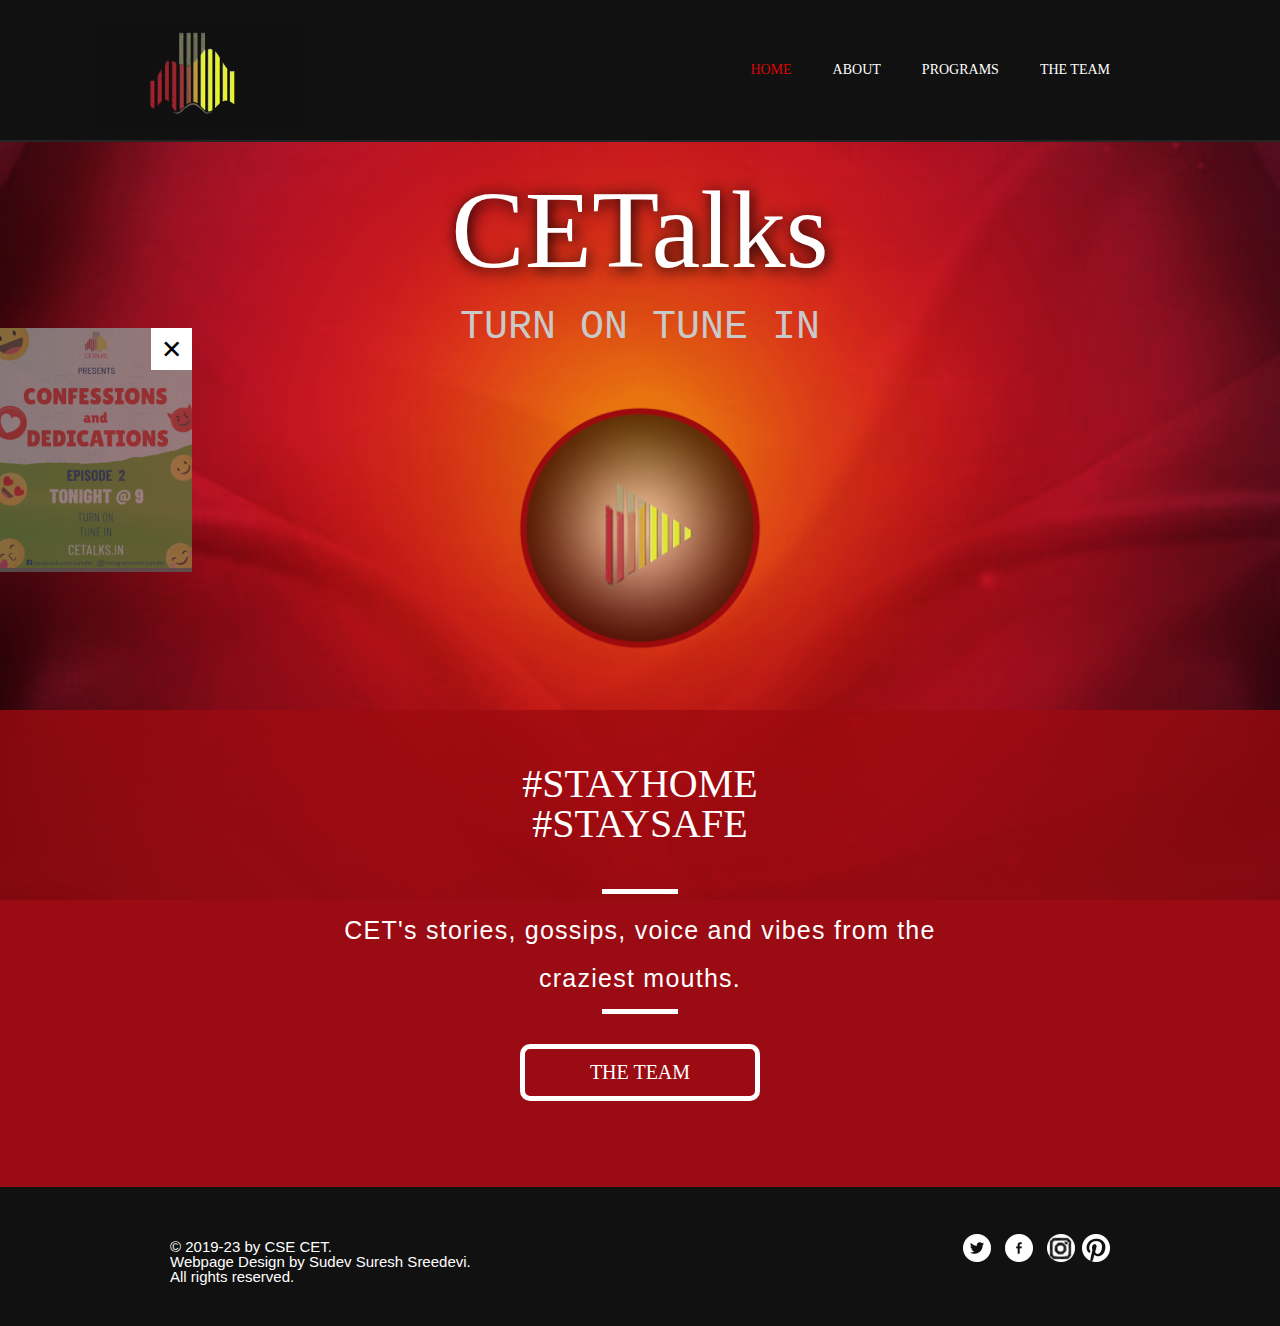
==== commit eda28944: "Update index.html" ====
--- a/index.html
+++ b/index.html
@@ -126,7 +126,7 @@
 
 		/*countdown timer*/
 
-		var limittime =  new Date("Jun 25, 2020 21:00:00").getTime();
+		var limittime =  new Date("Jun 26, 2020 21:00:00").getTime();
 		var x = setInterval(function(){
 			var now = new Date().getTime()
 			var distance = limittime - now;
--- a/css/style.css
+++ b/css/style.css
@@ -26,7 +26,7 @@
 	position: fixed;
 	z-index: 5;
 	height: 100%;
-	display: none;
+	display: flex;
 	align-items: center;
 }
 #pop-up 
